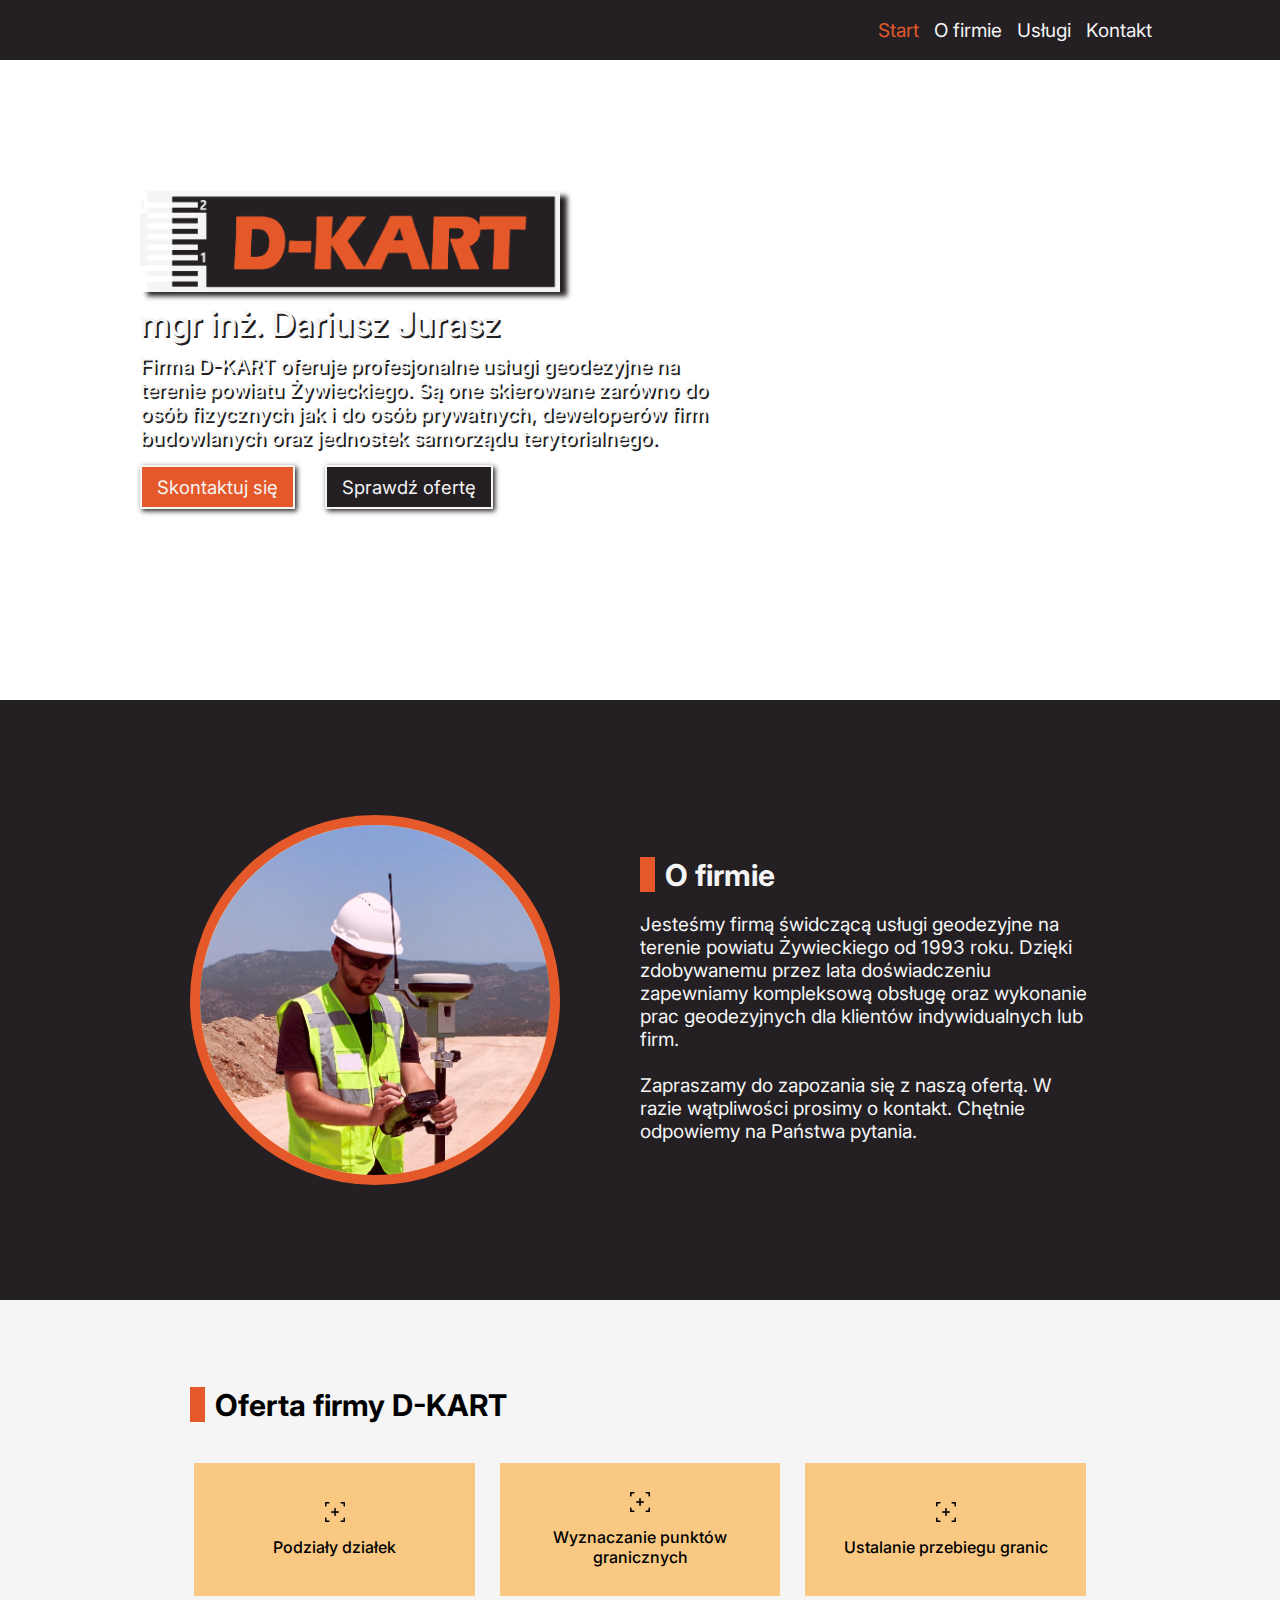
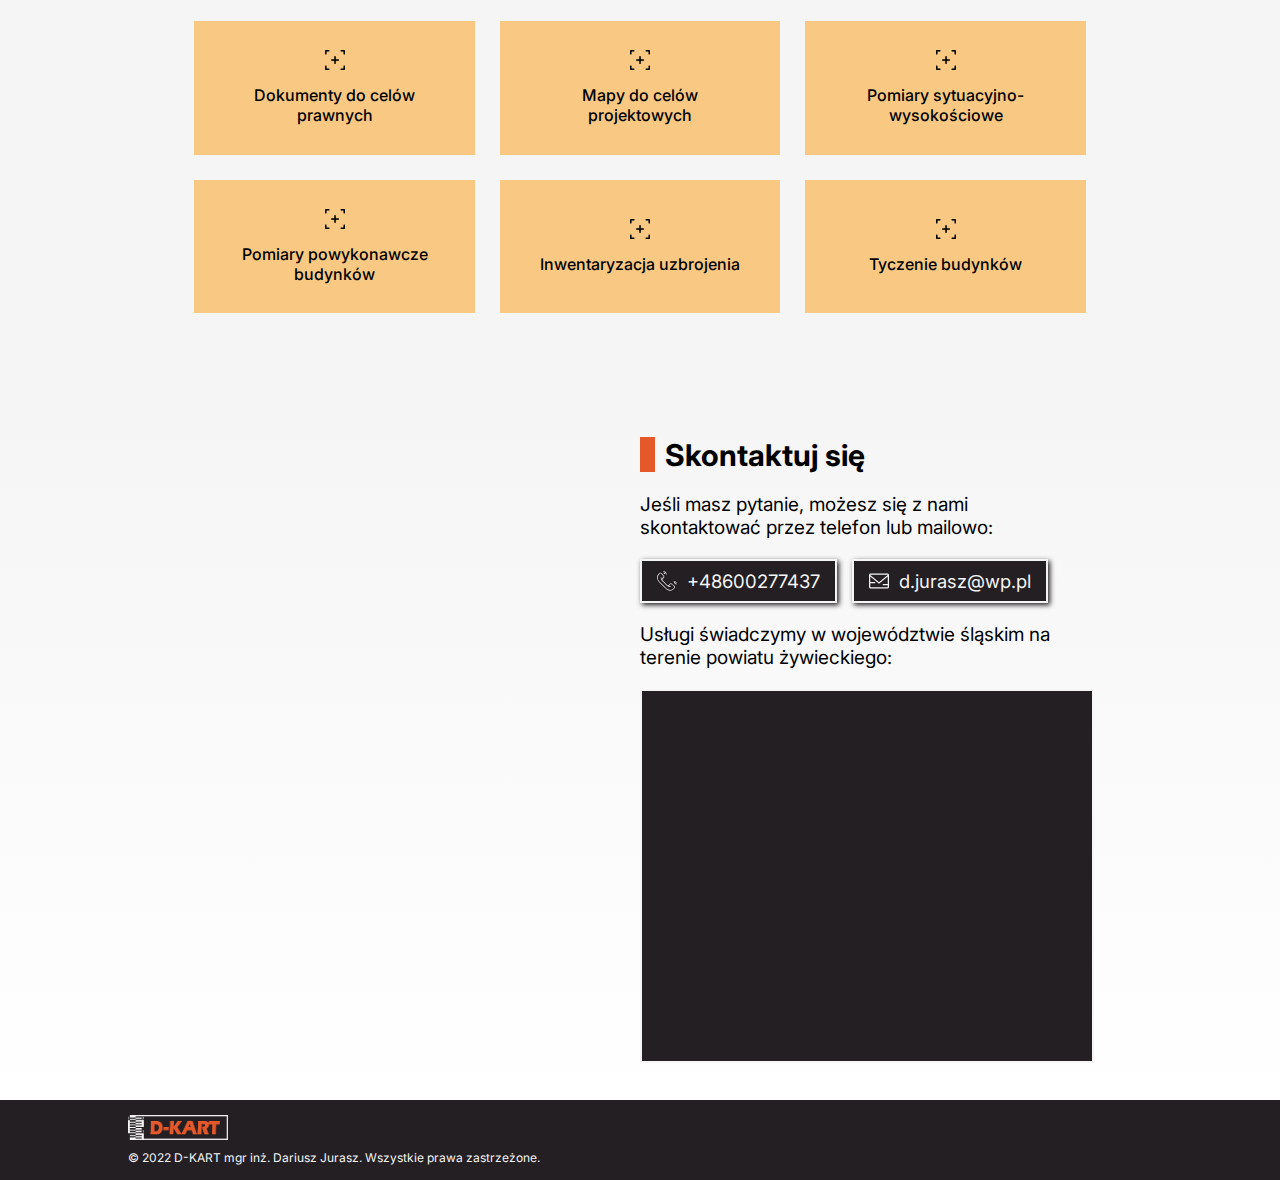
==== index.html @ 1675565c "Improves styles, adds logo." ====
<html lang="pl-PL">
    <head>
        <meta name="description" content="Ugługi geodezyjne - mgr inż. Dariusz Jurasz"/>
        <meta charset="UTf-8"/>
        <meta name="keywords" content="geodezja śląsk, geodezja żywiec, geodeta żywiec, geodezja, geodezja  mgr inż Dariusz Jurasz"/>
        <meta name="author" content="Karolina Hudziec, Joanna Jurasz, Klaudia Kowalczyk"/>
        <title>
            Usługi Geodezyjne mgr inż. Dariusz Jurasz
        </title>
        <link rel="icon" type="image/x-icon" href="assets/page_icon.png">
        <link href="styles.css" rel="stylesheet" type="text/css" />
        <link rel="preconnect" href="https://fonts.googleapis.com">
        <link rel="preconnect" href="https://fonts.gstatic.com" crossorigin>
        <link href="https://fonts.googleapis.com/css2?family=Inter&display=swap" rel="stylesheet">
    </head>
    <body>
        <div class="menu">
            <div class="menu-content">
                <a id="menu" href="#start">
                    Start
                </a>
                <a id="about" href="#information">
                    O firmie
                </a>
                <a id="offer" href="#services">
                    Usługi
                </a>
                <a id="call" href="#contact">
                    Kontakt
                </a>
            </div>
        </div>
        <div class="header" id="start">
            <div class="header-content">
                <img src="assets/geodesyLogo_dark.png" alt="Girl in a jacket" width="420" height="100">
                <div class="header-name">
                    mgr inż. Dariusz Jurasz
                </div>
                <div class="header-info">
                    Firma D-KART oferuje profesjonalne usługi geodezyjne na terenie powiatu Żywieckiego.
                    Są one skierowane zarówno do osób fizycznych jak i do osób prywatnych,
                    deweloperów firm budowlanych oraz jednostek samorządu terytorialnego.
                </div>
                <div class="header-buttons">
                    <a  class="custom-button light" href="#contact">
                        Skontaktuj się
                    </a>
                    <a class="custom-button dark" href="#services">
                        Sprawdź ofertę
                    </a>
                </div>
            </div>
        </div>
        <div class="information" id="information">
            <div class="information-content">
                <div class="information-photo">
                    <img src="./assets/information_photo.png" alt="Girl in a jacket" width="350" height="350">
                </div>
                <div class="information-text">
                    <div class="information-name">
                        <div class="information-name-mark">

                        </div>
                        <div class="information-name-text">
                            O firmie
                        </div>
                    </div>
                    <div class="information-description">
                        Jesteśmy firmą świdczącą usługi geodezyjne na terenie
                        powiatu Żywieckiego od 1993 roku. Dzięki zdobywanemu
                        przez lata doświadczeniu zapewniamy kompleksową obsługę
                        oraz wykonanie prac geodezyjnych dla klientów indywidualnych
                        lub firm. <br>
                        <br>
                        Zapraszamy do zapozania się z naszą ofertą. W razie wątpliwości
                        prosimy o kontakt. Chętnie odpowiemy na Państwa pytania.
                    </div>
                </div>
            </div>
        </div>
        <div class="services" id="services">
            <div class="services-content">
                <div class="services-name">
                    <div class="services-name-mark">

                    </div>
                    <div class="services-name-text">
                        Oferta firmy D-KART
                    </div>
                </div>
                <div class="services-grid">
                    <div class="grid-element">
                        <img src="./assets/focus.png" alt="Girl in a jacket" width="20" height="20">
                        Podziały działek
                    </div>
                    <div class="grid-element">
                        <img src="./assets/focus.png" alt="Girl in a jacket" width="20" height="20">
                        Wyznaczanie punktów granicznych
                    </div>
                    <div class="grid-element">
                        <img src="./assets/focus.png" alt="Girl in a jacket" width="20" height="20">
                        Ustalanie przebiegu granic
                    </div>
                    <div class="grid-element">
                        <img src="./assets/focus.png" alt="Girl in a jacket" width="20" height="20">
                        Dokumenty do celów prawnych
                    </div>
                    <div class="grid-element">
                        <img src="./assets/focus.png" alt="Girl in a jacket" width="20" height="20">
                        Mapy do celów projektowych
                    </div>
                    <div class="grid-element">
                        <img src="./assets/focus.png" alt="Girl in a jacket" width="20" height="20">
                        Pomiary sytuacyjno-wysokościowe
                    </div>
                    <div class="grid-element">
                        <img src="./assets/focus.png" alt="Girl in a jacket" width="20" height="20">
                        Pomiary powykonawcze budynków
                    </div>
                    <div class="grid-element">
                        <img src="./assets/focus.png" alt="Girl in a jacket" width="20" height="20">
                        Inwentaryzacja uzbrojenia
                    </div>
                    <div class="grid-element">
                        <img src="./assets/focus.png" alt="Girl in a jacket" width="20" height="20">
                        Tyczenie budynków
                    </div>
                </div>
            </div>
        </div>
        <div class="contact" id="contact">
            <div class="contact-content">
                <div class="information-text">
                    <div class="information-name">
                        <div class="information-name-mark"></div>
                        <div class="information-name-text">
                            Skontaktuj się 
                        </div>
                    </div>
                    <div class="information-description">
                        Jeśli masz pytanie, możesz się z nami skontaktować
                        przez telefon lub mailowo:
                    </div>
                    <div class="buttons-container">
                        <div class="custom-button dark">
                            <img src="/assets/phone-icon.svg" alt="Girl in a jacket" width="20" height="20"/>
                            <a href="tel:+48600277437">
                                +48600277437
                            </a>
                        </div>
                        <div class="custom-button dark">
                            <img src="assets/email-icon.svg" alt="Girl in a jacket" width="20" height="20"/>
                            <a href="mailto:d.jurasz@wp.pl?subject=Usługi%20Geodezyjne%20-%20kontakt%20klienta."">
                                d.jurasz@wp.pl
                            </a>
                        </div>
                    </div>
                    Usługi świadczymy w województwie śląskim na terenie powiatu żywieckiego:
                    <div class="contact-map">
                        <iframe src="https://www.google.com/maps/embed?pb=!1m18!1m12!1m3!1d330914.81049659284!2d18.93351054288566!3d49.61147737687781!2m3!1f0!2f0!3f0!3m2!1i1024!2i768!4f13.1!3m3!1m2!1s0x47142f002c880617%3A0x3017cadc5e4d1b0!2sPowiat%20%C5%BCywiecki!5e0!3m2!1spl!2spl!4v1655799932122!5m2!1spl!2spl"
                            width="430"
                            height="350"
                            style="border:0;"
                            allowfullscreen=""
                            loading="lazy"
                            referrerpolicy="no-referrer-when-downgrade">
                        </iframe>
                    </div>
                </div>
            </div>
        </div>
        <div class="footer">
            <div class="footer-content">
                <img src="assets/geodesyLogo_dark.png" alt="Girl in a jacket" width="100" height="25">
                © 2022 D-KART mgr inż. Dariusz Jurasz. Wszystkie prawa zastrzeżone.
            </div>
        </div>
    </body>
    <script>
        document.getElementById("menu").style.color="#E55829"

        function isInViewport(element, index) {
            const rect = element.getBoundingClientRect()
            return {
                top: Math.abs(rect.top),
                index
            }
        }

        document.addEventListener("scroll", () => {
            const segmentsId = ["start", "information", "services", "contact"]
            const menuId = ["menu", "about", "offer", "call"]

            const arrTops = segmentsId.map((id, index) => isInViewport(document.getElementById(id), index))

            const smallesTop = arrTops.reduce(
                (prevElement, currentElement) => {
                    return prevElement.top > currentElement.top > 0 ? currentElement : prevElement
                }
            )

            menuId.forEach((id) => document.getElementById(id).style.color = "#F5F5F5")
            document.getElementById(menuId[smallesTop.index]).style.color = "#E55829"
        })

    </script>
</html>
---- styles.css ----
body {
    font-family: 'Inter', sans-serif;
    margin: 0;
}

a {
    color: #F5F5F5;
    text-decoration: none !important;
}

.menu {
    align-items: center;
    background-color: #231f23;
    display: flex;
    height: 60px;
    flex-direction: row;
    justify-content: center;
    position: fixed;
    top: 0;
    width: 100vw;
}

.menu-content {
    align-items: center;
    display: flex;
    flex-direction: row;
    font-size: 19px;
    justify-content: flex-end;
    gap: 15px;
    width: 80vw
}

.header {
    background-image: url(assets/header-background.jpg);
    background-position: 0px -140px;
    background-size: cover;
    display: flex;
    height: 700px;
    justify-content: center;
    max-width: 100vw;
}

.header-content {
    display: flex;
    flex-direction: column;
    gap: 10px;
    justify-content: center;
    max-width: 1000px;
    width: 80vw;
}

.header-content > img {
    box-shadow: 7px 4px 5px #231f23;
}

.header-name {
    color: #F5F5F5;
    font-size: 35px;
    font-weight: 500;
    text-shadow: 2px 2px #231f23;
}

.header-info {
    color: #F5F5F5;
    font-size: 20px;
    font-weight: 500;
    max-width: 600px;
    text-shadow: 2px 2px #231f23;
}

.custom-button {
    align-items: center;
    background-color: #E55829;
    border: 2px solid #F5F5F5;
    box-shadow: 2px 2px 5px #231f23;
    cursor: pointer;
    display: flex;
    font-size: 18.5px;
    gap: 10px;
    height: 40px;
    justify-content: center;
    padding: 0px 15px;
}

.light {
    background-color: #E55829;
}

.dark {
    background-color: #231F23;
}

.header-buttons {
    display: flex;
    gap: 30px;
    margin-top: 5px;
}

.information {
    align-items: center;
    background-color: #231F23;
    color:#F5F5F5;
    display: flex;
    height: 600px;
    justify-content: center;
    max-width: 100vw;
}

.information-content {
    align-items: center;
    display: flex;
    flex-direction: row;
    height: 100%;
    justify-content: space-between;
    max-width: 900px;
    width: 80vw;
}

.information-photo {
    align-items: center;
    background-color: #F9C984;
    border: 10px solid #E55829;
    border-radius: 50%;
    display: flex;
    height: 350px;
    justify-content: center;
    width: 350px;
}

.information-text {
    align-items: flex-start;
    display: flex;
    flex-direction: column;
    justify-content: center;
    font-size: 19px;
    gap: 20px;
    max-width: 450px;
}

.information-name {
    align-items: flex-start;
    display: flex;
    gap: 10px;
    width: 100%;
}

.information-name-mark {
    background-color: #E55829;
    height: 35px;
    width: 15px;
}

.information-name-text {
    font-size: 30px;
    font-weight: bold;
}

.services {
    align-items: center;
    background-color: #F5F5F5;
    display: flex;
    flex-direction: column;
    height: 700px;
    justify-content: center;
    max-width: 100vw;
}

.services-content {
    align-items: center;
    display: flex;
    flex-direction: column;
    gap: 40px;
    height: 100%;
    justify-content: center;
    max-width: 900px;
    width: 80vw;
}

.services-name {
    align-items: flex-start;
    display: flex;
    gap: 10px;
    width: 100%;
}

.services-name-mark {
    background-color: #E55829;
    height: 35px;
    width: 15px;
}

.services-name-text {
    font-size: 30px;
    font-weight: bold;
}

.services-grid {
    align-items: center;
    display: grid;
    grid-gap: 25px;
    grid-template-columns: 33% 33% 33%;
    height: 450px;
    justify-content: center;
    place-items: stretch;
    width: calc(100% - 50px);
}

.grid-element {
    align-items: center;
    background-color: #F9C984;
    display: flex;
    gap: 15px;
    font-weight: 500;
    flex-direction: column;
    justify-content: center;
    padding: 20px 30px;
    text-align: center;
}

.contact {
    align-items: center;
    background-image: linear-gradient(rgba(245, 245, 245, 1), rgba(0, 0, 0, 0)), url('assets/contact-background.jpg');
    background-position: top;
    background-size: cover;
    display: flex;
    height: 700px;
    justify-content: center;
    max-width: 100vw;
}

.contact-content {
    align-items: flex-end;
    display: flex;
    flex-direction: column;
    gap: 15px;
    max-width: 900px;
    width: 80vw
}

.buttons-container {
    align-items: flex-end;
    display: flex;
    flex-direction: row;
    gap: 15px;
    justify-content: center;
}

.contact-map {
    border: 2px solid #F5F5F5;
    background-color: #231f23;
    padding: 10px;
}

.footer {
    align-items: center;
    background-color: #231F23;
    color: #F5F5F5;
    display: flex;
    font-size: 12px;
    justify-content: center;
    max-width: 100vw
}

.footer-content {
    display: flex;
    flex-direction: column;
    gap: 10px;
    height: 80px;
    justify-content: center;
    width: 80vw;
}

@media only screen and (max-width: 1300px) {
    .header {
        background-position: 0px 4px;
    }

    .information-content {
        gap: 50px;
    }
}
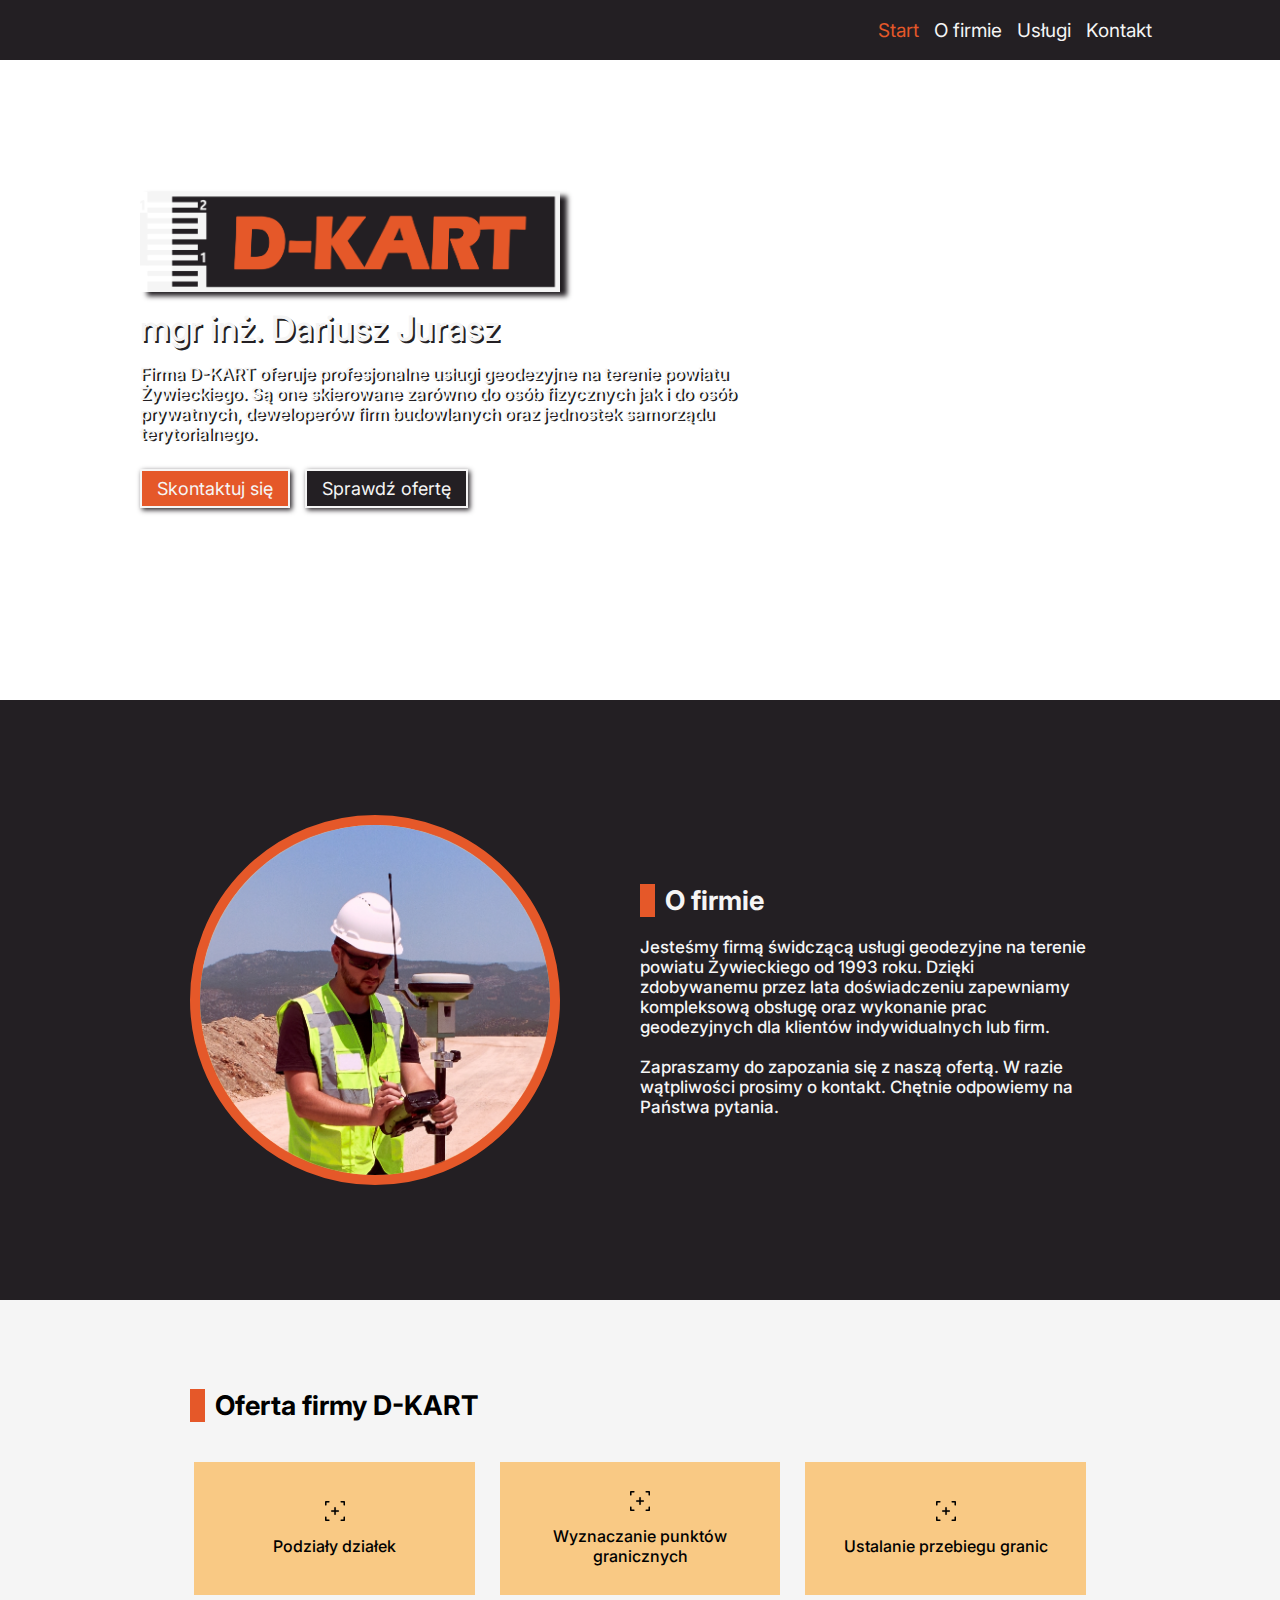
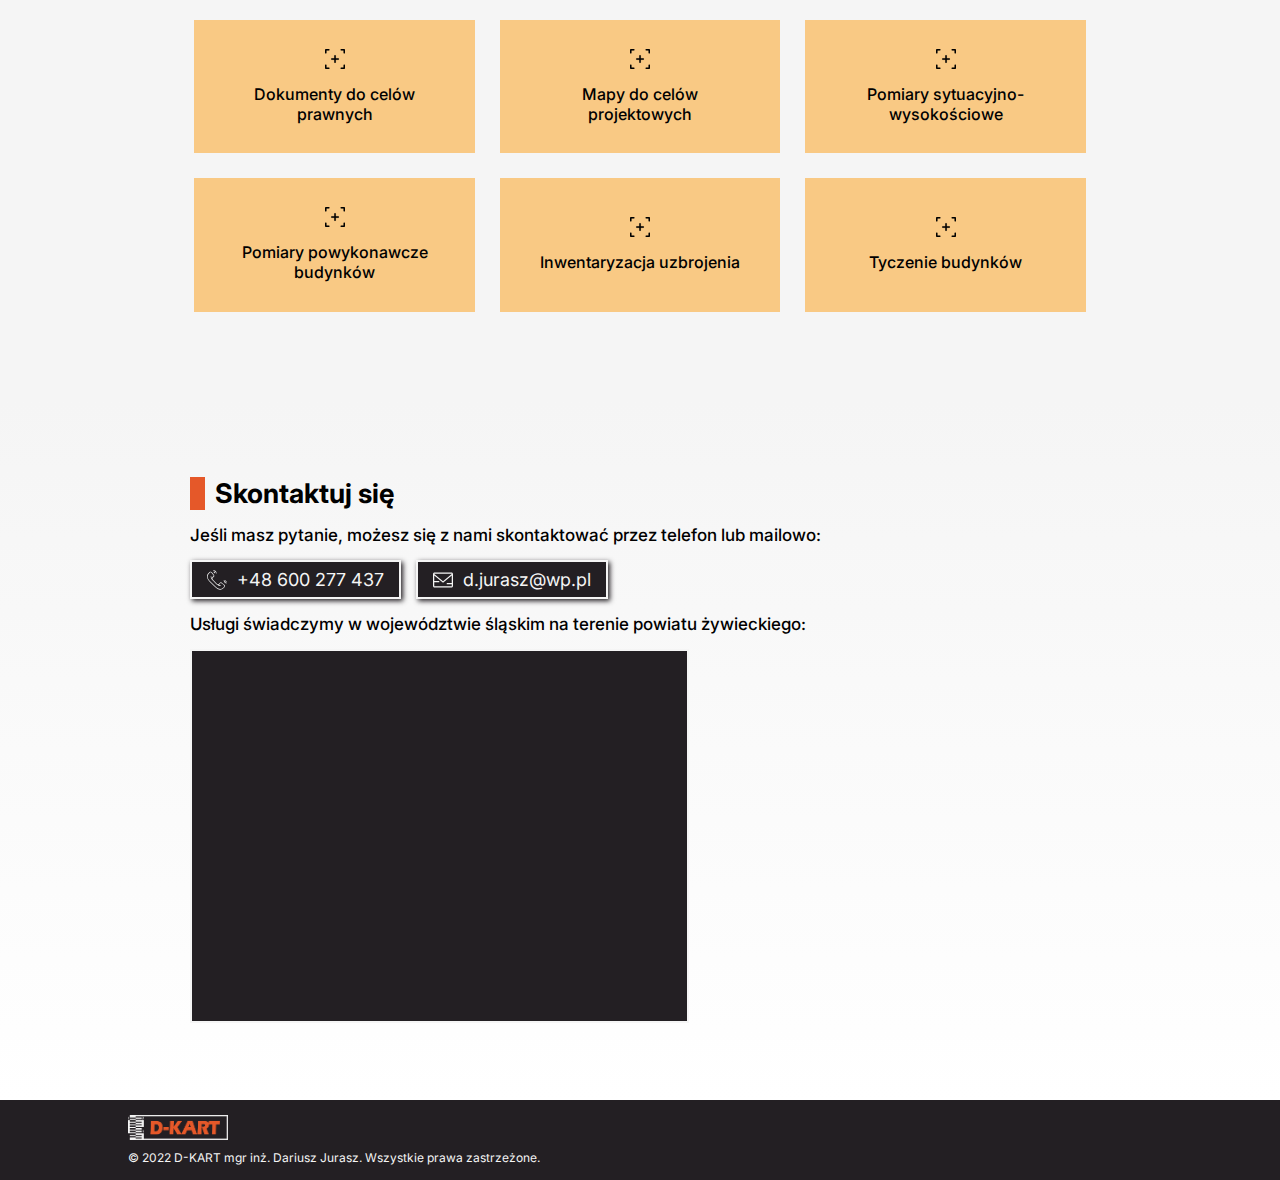
==== commit 20e4dfca: "Adds phone view styles." ====
--- a/index.html
+++ b/index.html
@@ -30,18 +30,18 @@
                 </a>
             </div>
         </div>
-        <div class="header" id="start">
-            <div class="header-content">
+        <div class="start" id="start">
+            <div class="start-content">
                 <img src="assets/geodesyLogo_dark.png" alt="Girl in a jacket" width="420" height="100">
-                <div class="header-name">
+                <h1>
                     mgr inż. Dariusz Jurasz
-                </div>
-                <div class="header-info">
+                </h1>
+                <p>
                     Firma D-KART oferuje profesjonalne usługi geodezyjne na terenie powiatu Żywieckiego.
                     Są one skierowane zarówno do osób fizycznych jak i do osób prywatnych,
                     deweloperów firm budowlanych oraz jednostek samorządu terytorialnego.
-                </div>
-                <div class="header-buttons">
+                </p>
+                <div class="buttons-container">
                     <a  class="custom-button light" href="#contact">
                         Skontaktuj się
                     </a>
@@ -57,15 +57,13 @@
                     <img src="./assets/information_photo.png" alt="Girl in a jacket" width="350" height="350">
                 </div>
                 <div class="information-text">
-                    <div class="information-name">
-                        <div class="information-name-mark">
-
-                        </div>
-                        <div class="information-name-text">
+                    <div class="custom-header">
+                        <div class="header-mark"></div>
+                        <h1>
                             O firmie
-                        </div>
-                    </div>
-                    <div class="information-description">
+                        </h1>
+                    </div>
+                    <p>
                         Jesteśmy firmą świdczącą usługi geodezyjne na terenie
                         powiatu Żywieckiego od 1993 roku. Dzięki zdobywanemu
                         przez lata doświadczeniu zapewniamy kompleksową obsługę
@@ -74,19 +72,17 @@
                         <br>
                         Zapraszamy do zapozania się z naszą ofertą. W razie wątpliwości
                         prosimy o kontakt. Chętnie odpowiemy na Państwa pytania.
-                    </div>
+                    </p>
                 </div>
             </div>
         </div>
         <div class="services" id="services">
             <div class="services-content">
-                <div class="services-name">
-                    <div class="services-name-mark">
-
-                    </div>
-                    <div class="services-name-text">
+                <div class="custom-header">
+                    <div class="header-mark"></div>
+                    <h1>
                         Oferta firmy D-KART
-                    </div>
+                    </h1>
                 </div>
                 <div class="services-grid">
                     <div class="grid-element">
@@ -130,42 +126,42 @@
         </div>
         <div class="contact" id="contact">
             <div class="contact-content">
-                <div class="information-text">
-                    <div class="information-name">
-                        <div class="information-name-mark"></div>
-                        <div class="information-name-text">
-                            Skontaktuj się 
-                        </div>
-                    </div>
-                    <div class="information-description">
-                        Jeśli masz pytanie, możesz się z nami skontaktować
-                        przez telefon lub mailowo:
-                    </div>
-                    <div class="buttons-container">
-                        <div class="custom-button dark">
-                            <img src="/assets/phone-icon.svg" alt="Girl in a jacket" width="20" height="20"/>
-                            <a href="tel:+48600277437">
-                                +48600277437
-                            </a>
-                        </div>
-                        <div class="custom-button dark">
-                            <img src="assets/email-icon.svg" alt="Girl in a jacket" width="20" height="20"/>
-                            <a href="mailto:d.jurasz@wp.pl?subject=Usługi%20Geodezyjne%20-%20kontakt%20klienta."">
-                                d.jurasz@wp.pl
-                            </a>
-                        </div>
-                    </div>
+                <div class="custom-header">
+                    <div class="header-mark"></div>
+                    <h1>
+                        Skontaktuj się 
+                    </h1>
+                </div>
+                <p>
+                    Jeśli masz pytanie, możesz się z nami skontaktować
+                    przez telefon lub mailowo:
+                </p>
+                <div class="buttons-container">
+                    <div class="custom-button dark">
+                        <img src="/assets/phone-icon.svg" alt="Girl in a jacket" width="20" height="20"/>
+                        <a href="tel:+48600277437">
+                            +48 600 277 437
+                        </a>
+                    </div>
+                    <div class="custom-button dark">
+                        <img src="assets/email-icon.svg" alt="Girl in a jacket" width="20" height="20"/>
+                        <a href="mailto:d.jurasz@wp.pl?subject=Usługi%20Geodezyjne%20-%20kontakt%20klienta."">
+                            d.jurasz@wp.pl
+                        </a>
+                    </div>
+                </div>
+                <p>
                     Usługi świadczymy w województwie śląskim na terenie powiatu żywieckiego:
-                    <div class="contact-map">
-                        <iframe src="https://www.google.com/maps/embed?pb=!1m18!1m12!1m3!1d330914.81049659284!2d18.93351054288566!3d49.61147737687781!2m3!1f0!2f0!3f0!3m2!1i1024!2i768!4f13.1!3m3!1m2!1s0x47142f002c880617%3A0x3017cadc5e4d1b0!2sPowiat%20%C5%BCywiecki!5e0!3m2!1spl!2spl!4v1655799932122!5m2!1spl!2spl"
-                            width="430"
-                            height="350"
-                            style="border:0;"
-                            allowfullscreen=""
-                            loading="lazy"
-                            referrerpolicy="no-referrer-when-downgrade">
-                        </iframe>
-                    </div>
+                </p>
+                <div class="contact-map">
+                    <iframe src="https://www.google.com/maps/embed?pb=!1m18!1m12!1m3!1d330914.81049659284!2d18.93351054288566!3d49.61147737687781!2m3!1f0!2f0!3f0!3m2!1i1024!2i768!4f13.1!3m3!1m2!1s0x47142f002c880617%3A0x3017cadc5e4d1b0!2sPowiat%20%C5%BCywiecki!5e0!3m2!1spl!2spl!4v1655799932122!5m2!1spl!2spl"
+                        width="475"
+                        height="350"
+                        style="border:0;"
+                        allowfullscreen=""
+                        loading="lazy"
+                        referrerpolicy="no-referrer-when-downgrade">
+                    </iframe>
                 </div>
             </div>
         </div>
--- a/styles.css
+++ b/styles.css
@@ -6,6 +6,31 @@
 a {
     color: #F5F5F5;
     text-decoration: none !important;
+}
+
+h1 {
+    font-size: 27px;
+    font-weight: bold;
+    margin: 0;
+}
+
+p {
+    font-size: 17px;
+    font-weight: 500;
+    margin: 0;
+}
+
+.custom-header {
+    align-items: flex-start;
+    display: flex;
+    gap: 10px;
+    width: 100%;
+}
+
+.header-mark {
+    background-color: #E55829;
+    height: 33px;
+    width: 15px;
 }
 
 .menu {
@@ -30,9 +55,38 @@
     width: 80vw
 }
 
-.header {
+.custom-button {
+    align-items: center;
+    background-color: #E55829;
+    border: 2px solid #F5F5F5;
+    box-shadow: 2px 2px 5px #231f23;
+    cursor: pointer;
+    display: flex;
+    font-size: 18px;
+    gap: 10px;
+    height: 35px;
+    justify-content: center;
+    padding: 0px 15px;
+}
+
+.light {
+    background-color: #E55829;
+}
+
+.dark {
+    background-color: #231F23;
+}
+
+.buttons-container {
+    align-items: flex-end;
+    display: flex;
+    flex-direction: row;
+    gap: 15px;
+}
+
+.start {
     background-image: url(assets/header-background.jpg);
-    background-position: 0px -140px;
+    background-position: 0px -220px;
     background-size: cover;
     display: flex;
     height: 700px;
@@ -40,60 +94,31 @@
     max-width: 100vw;
 }
 
-.header-content {
-    display: flex;
-    flex-direction: column;
-    gap: 10px;
+.start-content {
+    display: flex;
+    flex-direction: column;
+    gap: 15px;
     justify-content: center;
     max-width: 1000px;
     width: 80vw;
 }
 
-.header-content > img {
+.start-content > img {
     box-shadow: 7px 4px 5px #231f23;
 }
 
-.header-name {
+.start-content > h1 {
     color: #F5F5F5;
     font-size: 35px;
     font-weight: 500;
     text-shadow: 2px 2px #231f23;
 }
 
-.header-info {
+.start-content > p {
     color: #F5F5F5;
-    font-size: 20px;
-    font-weight: 500;
+    margin-bottom: 10px;
     max-width: 600px;
-    text-shadow: 2px 2px #231f23;
-}
-
-.custom-button {
-    align-items: center;
-    background-color: #E55829;
-    border: 2px solid #F5F5F5;
-    box-shadow: 2px 2px 5px #231f23;
-    cursor: pointer;
-    display: flex;
-    font-size: 18.5px;
-    gap: 10px;
-    height: 40px;
-    justify-content: center;
-    padding: 0px 15px;
-}
-
-.light {
-    background-color: #E55829;
-}
-
-.dark {
-    background-color: #231F23;
-}
-
-.header-buttons {
-    display: flex;
-    gap: 30px;
-    margin-top: 5px;
+    text-shadow: 2px 1px #231f23;
 }
 
 .information {
@@ -137,24 +162,6 @@
     max-width: 450px;
 }
 
-.information-name {
-    align-items: flex-start;
-    display: flex;
-    gap: 10px;
-    width: 100%;
-}
-
-.information-name-mark {
-    background-color: #E55829;
-    height: 35px;
-    width: 15px;
-}
-
-.information-name-text {
-    font-size: 30px;
-    font-weight: bold;
-}
-
 .services {
     align-items: center;
     background-color: #F5F5F5;
@@ -174,24 +181,6 @@
     justify-content: center;
     max-width: 900px;
     width: 80vw;
-}
-
-.services-name {
-    align-items: flex-start;
-    display: flex;
-    gap: 10px;
-    width: 100%;
-}
-
-.services-name-mark {
-    background-color: #E55829;
-    height: 35px;
-    width: 15px;
-}
-
-.services-name-text {
-    font-size: 30px;
-    font-weight: bold;
 }
 
 .services-grid {
@@ -229,26 +218,18 @@
 }
 
 .contact-content {
-    align-items: flex-end;
     display: flex;
     flex-direction: column;
     gap: 15px;
     max-width: 900px;
     width: 80vw
-}
-
-.buttons-container {
-    align-items: flex-end;
-    display: flex;
-    flex-direction: row;
-    gap: 15px;
-    justify-content: center;
 }
 
 .contact-map {
     border: 2px solid #F5F5F5;
     background-color: #231f23;
     padding: 10px;
+    width: fit-content;
 }
 
 .footer {
@@ -267,15 +248,168 @@
     gap: 10px;
     height: 80px;
     justify-content: center;
+    max-width: 1500px;
     width: 80vw;
 }
 
-@media only screen and (max-width: 1300px) {
-    .header {
-        background-position: 0px 4px;
-    }
-
+@media only screen and (max-width: 1200px) {
+
+    h1 {
+        font-size: 35px;
+    }
+
+    p {
+        font-size: 25px;
+    }
+
+    .header-mark {
+        height: 40px;
+    }
+
+    .custom-button {
+        border: 3px solid #F5F5F5;
+        font-size: 22px;
+        gap: 20px;
+        height: 60px;
+        padding: 0px 25px;
+    }
+
+    .buttons-container {
+        gap: 15px;
+    }
+
+    .menu {
+        height: 80px;
+    }
+    
+    .menu-content {
+        font-size: 30px;
+    }
+
+    .start {
+        background-image: url(assets/header-background.jpg);
+        background-position: -3455px -1039px;
+        background-size: auto;
+        height: fit-content;
+        padding: 220px 0 150px 0;
+    }
+    
+    .start-content {
+        align-items: center;
+    }
+
+    .start-content > p {
+        text-align: center;
+    }
+
+    .custom-button {
+        border: 3px solid #F5F5F5;
+        font-size: 22px;
+        gap: 20px;
+        height: 60px;
+        padding: 0px 25px;
+    }
+
+    .buttons-container {
+        gap: 15px;
+    }
+
+    .information {
+        height: fit-content;
+    }
+
+    .information-photo {
+        height: 500px;
+        width: 500px;
+    }
+
+    .information-photo > img {
+        height: 500px;
+        width: 500px;
+    }
+    
     .information-content {
-        gap: 50px;
+        flex-direction: column;
+        gap: 60px;
+        padding: 150px 0;
+    }
+
+    .information-text {
+        max-width: 650px;
+    }
+
+    .services {
+        height: fit-content;
+    }
+
+    .services-content {
+        padding-top: 150px;
+    }
+
+    .services-content > .custom-header {
+        justify-content: center;
+    }
+
+    .services-content > .custom-header > .header-mark {
+        display: none;
+    }
+
+    .services-content > .custom-header > h1 {
+        border-bottom: 10px solid #E55829;
+    }
+    
+    .services-grid {
+        grid-template-columns: 50% 50%;
+        height: 1050px;
+        width: calc(100% - 120px);
+    }
+    
+    .grid-element {
+        font-size: 25px;
+    }
+
+    .grid-element > img {
+        height: 35px;
+        width: 35px;
+    }
+
+    .grid-element:last-child {
+        display: none;
+    }
+
+    .contact {
+        align-items: center;
+        background-image: linear-gradient(rgba(245, 245, 245, 1), rgba(0, 0, 0, 0)), url('assets/contact-background.jpg');
+        background-position: -130 0;
+        background-size: 2500px;
+        height: fit-content;
+    }
+    
+    .contact-content {
+        display: flex;
+        flex-direction: column;
+        gap: 20px;
+        padding: 150px 0;
+        width: 70%;
+    }
+
+    .contact-map {
+        width: 650px;
+    }
+
+    .contact-map > iframe {
+        width: 100%;
+    }
+}
+
+@media only screen and (min-width: 2200px) {
+    .start {
+        background-position: 0px -350px;
+    }
+}
+
+@media only screen and (min-width: 1200px) and (max-width: 1600px) {
+    .start {
+        background-position: 0px -80px;
     }
 }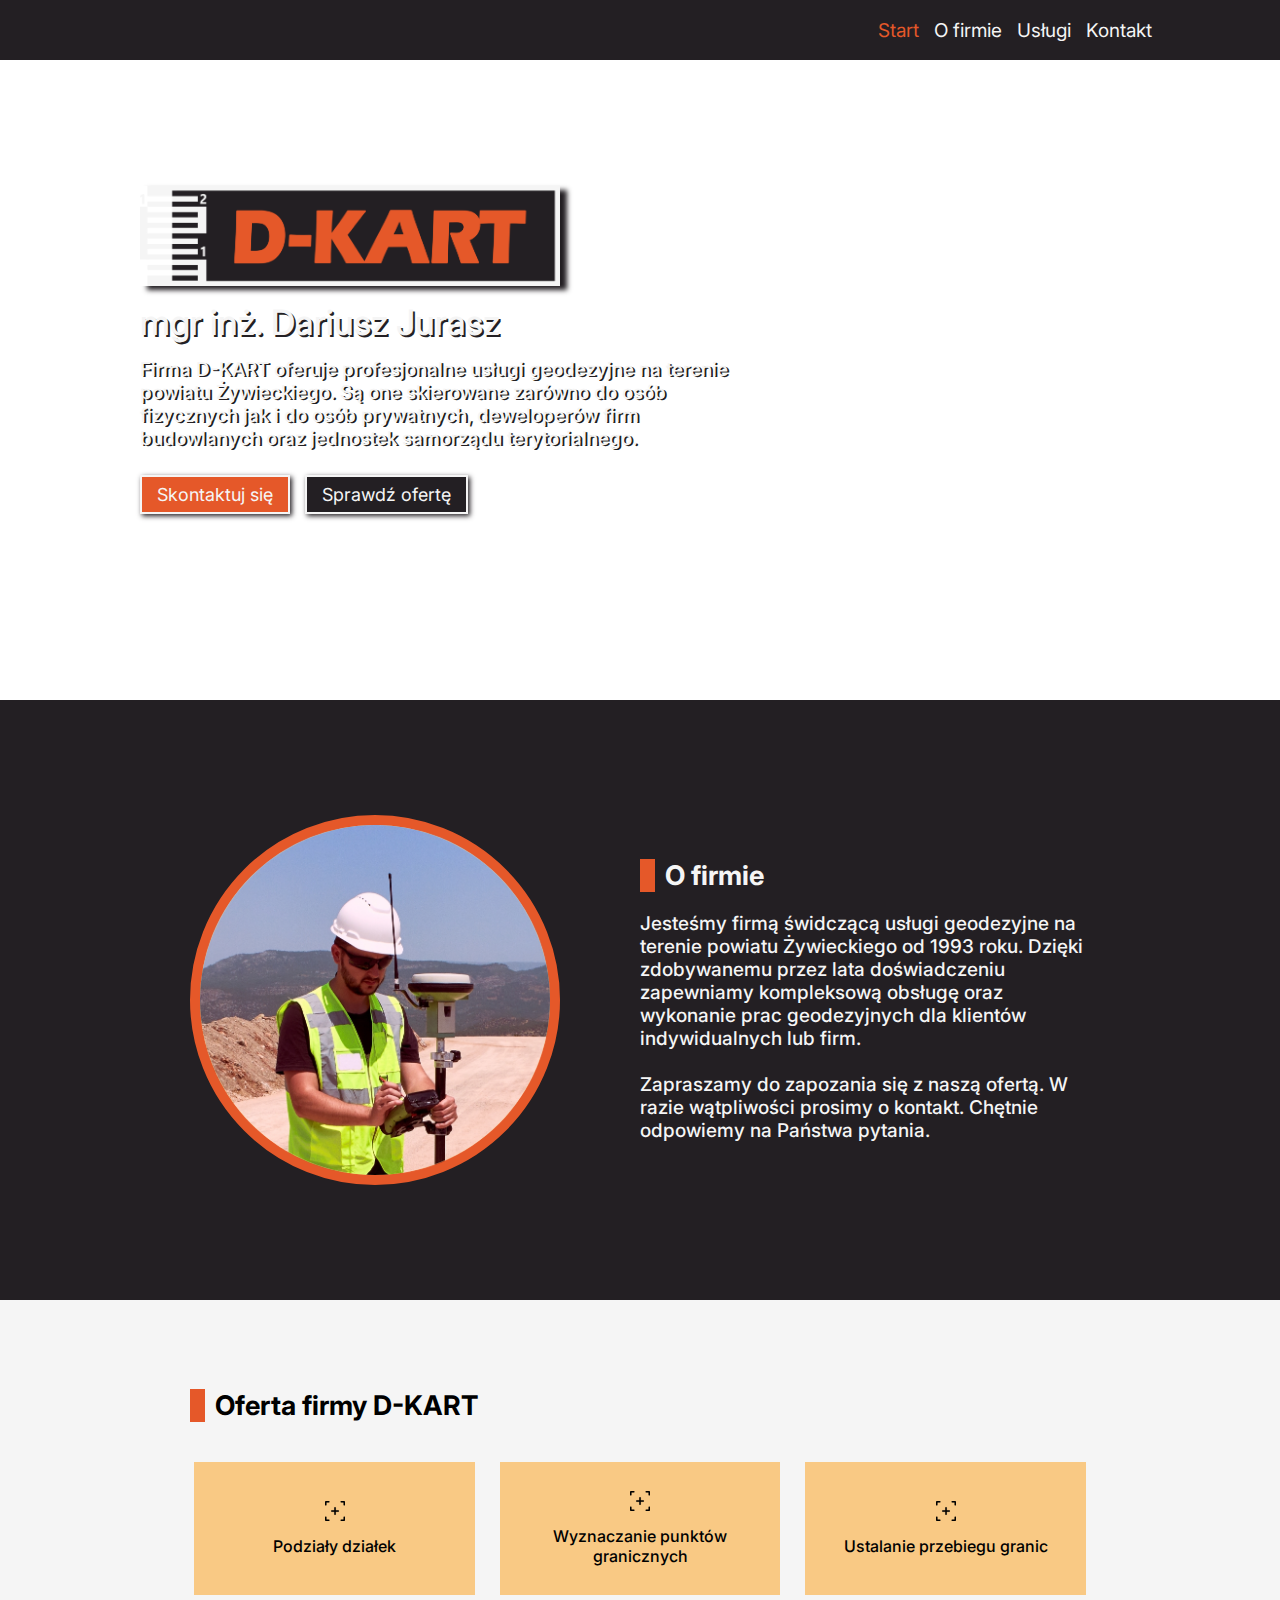
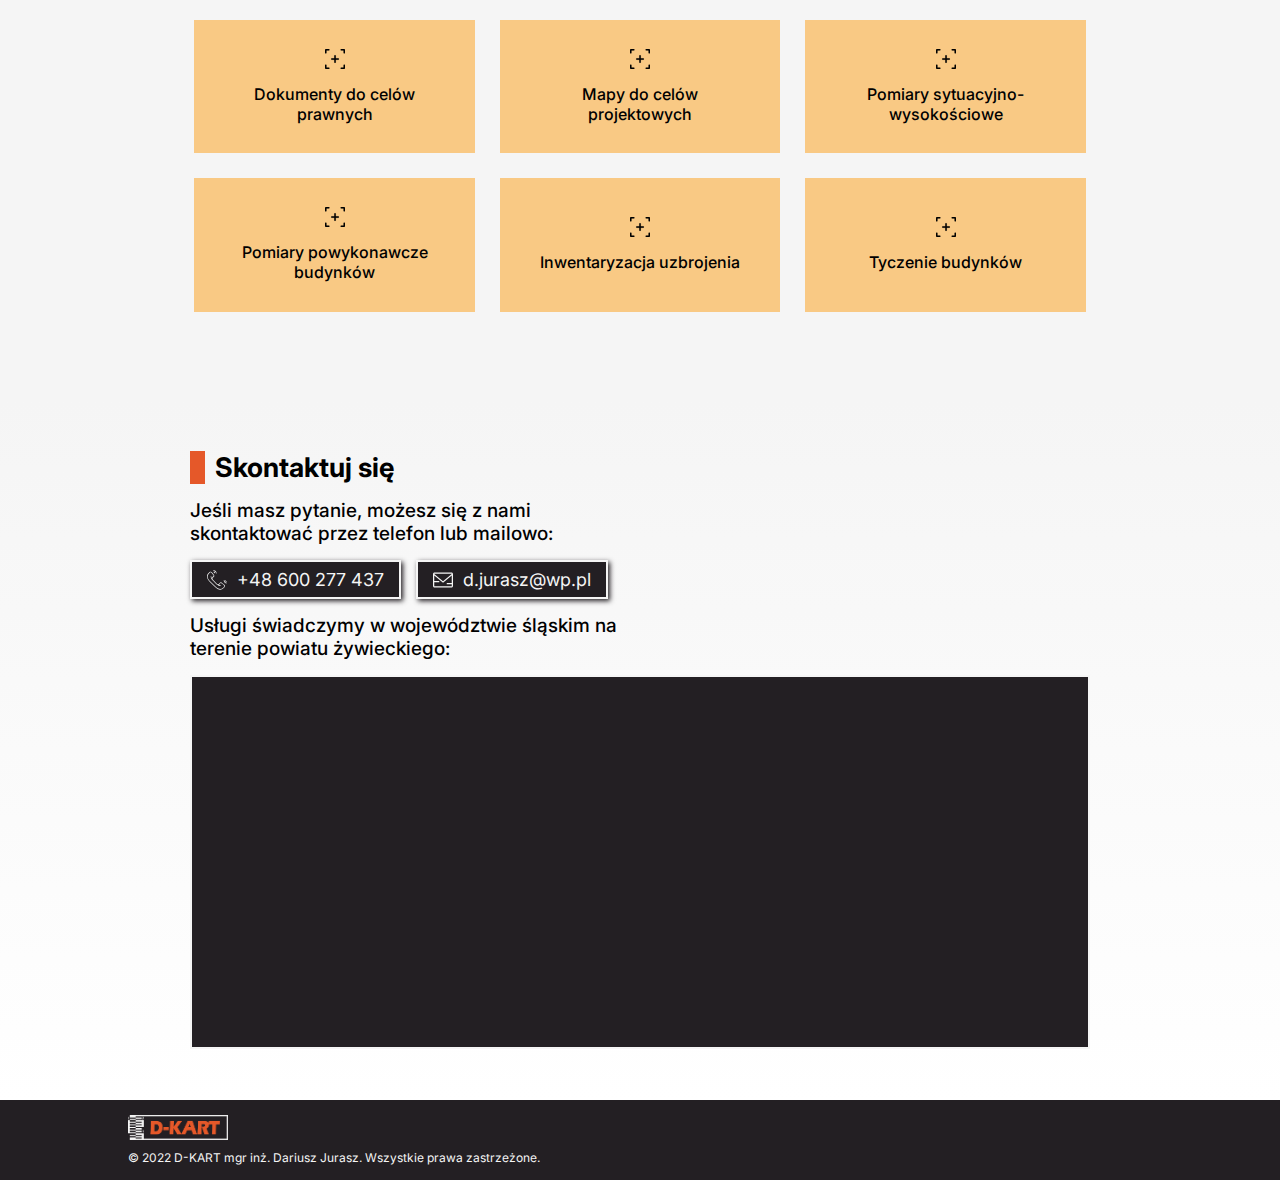
==== commit cf0b2334: "Improves page responsivity." ====
--- a/index.html
+++ b/index.html
@@ -1,5 +1,6 @@
 <html lang="pl-PL">
     <head>
+        <meta name="viewport" content="width=device-width">
         <meta name="description" content="Ugługi geodezyjne - mgr inż. Dariusz Jurasz"/>
         <meta charset="UTf-8"/>
         <meta name="keywords" content="geodezja śląsk, geodezja żywiec, geodeta żywiec, geodezja, geodezja  mgr inż Dariusz Jurasz"/>
@@ -155,8 +156,6 @@
                 </p>
                 <div class="contact-map">
                     <iframe src="https://www.google.com/maps/embed?pb=!1m18!1m12!1m3!1d330914.81049659284!2d18.93351054288566!3d49.61147737687781!2m3!1f0!2f0!3f0!3m2!1i1024!2i768!4f13.1!3m3!1m2!1s0x47142f002c880617%3A0x3017cadc5e4d1b0!2sPowiat%20%C5%BCywiecki!5e0!3m2!1spl!2spl!4v1655799932122!5m2!1spl!2spl"
-                        width="475"
-                        height="350"
                         style="border:0;"
                         allowfullscreen=""
                         loading="lazy"
@@ -172,32 +171,5 @@
             </div>
         </div>
     </body>
-    <script>
-        document.getElementById("menu").style.color="#E55829"
-
-        function isInViewport(element, index) {
-            const rect = element.getBoundingClientRect()
-            return {
-                top: Math.abs(rect.top),
-                index
-            }
-        }
-
-        document.addEventListener("scroll", () => {
-            const segmentsId = ["start", "information", "services", "contact"]
-            const menuId = ["menu", "about", "offer", "call"]
-
-            const arrTops = segmentsId.map((id, index) => isInViewport(document.getElementById(id), index))
-
-            const smallesTop = arrTops.reduce(
-                (prevElement, currentElement) => {
-                    return prevElement.top > currentElement.top > 0 ? currentElement : prevElement
-                }
-            )
-
-            menuId.forEach((id) => document.getElementById(id).style.color = "#F5F5F5")
-            document.getElementById(menuId[smallesTop.index]).style.color = "#E55829"
-        })
-
-    </script>
+    <script src="./index.js"></script>
 </html>
--- a/styles.css
+++ b/styles.css
@@ -15,7 +15,7 @@
 }
 
 p {
-    font-size: 17px;
+    font-size: 19px;
     font-weight: 500;
     margin: 0;
 }
@@ -225,11 +225,21 @@
     width: 80vw
 }
 
+.contact-content p {
+    max-width: 450px;
+}
+
 .contact-map {
     border: 2px solid #F5F5F5;
     background-color: #231f23;
     padding: 10px;
-    width: fit-content;
+    max-width: 100%;
+}
+
+.contact-map > iframe {
+    height: 350px;
+    width: 100%;
+    max-width: 100%;
 }
 
 .footer {
@@ -255,63 +265,71 @@
 @media only screen and (max-width: 1200px) {
 
     h1 {
-        font-size: 35px;
+        border-bottom: 10px solid #E55829;
+        font-size: 32px;
+        text-align: center;
     }
 
     p {
-        font-size: 25px;
+        font-size: 20px;
+        text-align: center;
     }
 
     .header-mark {
-        height: 40px;
+        display: none;
+    }
+
+    .header-mark {
+        height: 37px;
+    }
+
+    .custom-header {
+        justify-content: center;
     }
 
     .custom-button {
         border: 3px solid #F5F5F5;
-        font-size: 22px;
-        gap: 20px;
-        height: 60px;
-        padding: 0px 25px;
+        gap: 12px;
+        font-size: 20px;
+        padding: 7px 18px;
+    }
+
+    .custom-button > img {
+        height: 28px;
+        width: 28px;
     }
 
     .buttons-container {
-        gap: 15px;
+        align-items: center;
+        flex-direction: column;
+        gap: 25px;
+        width: 100%
     }
 
     .menu {
-        height: 80px;
+        height: 55px;
     }
     
     .menu-content {
-        font-size: 30px;
+        font-size: 18px;
+        justify-content: center;
     }
 
     .start {
         background-image: url(assets/header-background.jpg);
-        background-position: -3455px -1039px;
-        background-size: auto;
-        height: fit-content;
-        padding: 220px 0 150px 0;
-    }
-    
-    .start-content {
-        align-items: center;
-    }
-
-    .start-content > p {
-        text-align: center;
-    }
-
-    .custom-button {
-        border: 3px solid #F5F5F5;
-        font-size: 22px;
-        gap: 20px;
-        height: 60px;
-        padding: 0px 25px;
-    }
-
-    .buttons-container {
-        gap: 15px;
+        background-position: 0 -1730px;
+        background-size: 2100px;
+        padding: 100px 0;
+    }
+
+    .start-content > h1 {
+        border-bottom: none;
+    }
+
+    .start-content > img {
+        aspect-ratio: 4/1;
+        height: auto;
+        width: auto;
     }
 
     .information {
@@ -319,19 +337,19 @@
     }
 
     .information-photo {
-        height: 500px;
-        width: 500px;
+        height: 100%;
+        width: 100%;
     }
 
     .information-photo > img {
-        height: 500px;
-        width: 500px;
-    }
-    
+        height: 100%;
+        width: 100%;
+    }
+   
     .information-content {
         flex-direction: column;
         gap: 60px;
-        padding: 150px 0;
+        padding: 100px 0;
     }
 
     .information-text {
@@ -343,7 +361,11 @@
     }
 
     .services-content {
-        padding-top: 150px;
+        padding: 100px 0;
+    }
+
+    .services-content > .custom-header > h1 {
+        max-width: 200px;
     }
 
     .services-content > .custom-header {
@@ -360,17 +382,17 @@
     
     .services-grid {
         grid-template-columns: 50% 50%;
-        height: 1050px;
-        width: calc(100% - 120px);
+        height: 750px;
+        width: 300px;
     }
     
     .grid-element {
-        font-size: 25px;
+        font-size: 17px;
     }
 
     .grid-element > img {
-        height: 35px;
-        width: 35px;
+        height: 25px;
+        width: 25px;
     }
 
     .grid-element:last-child {
@@ -389,16 +411,13 @@
         display: flex;
         flex-direction: column;
         gap: 20px;
-        padding: 150px 0;
+        justify-content: center;
+        padding: 100px 0;
         width: 70%;
     }
 
-    .contact-map {
-        width: 650px;
-    }
-
-    .contact-map > iframe {
-        width: 100%;
+    .footer-content {
+        height: 100px;
     }
 }
 
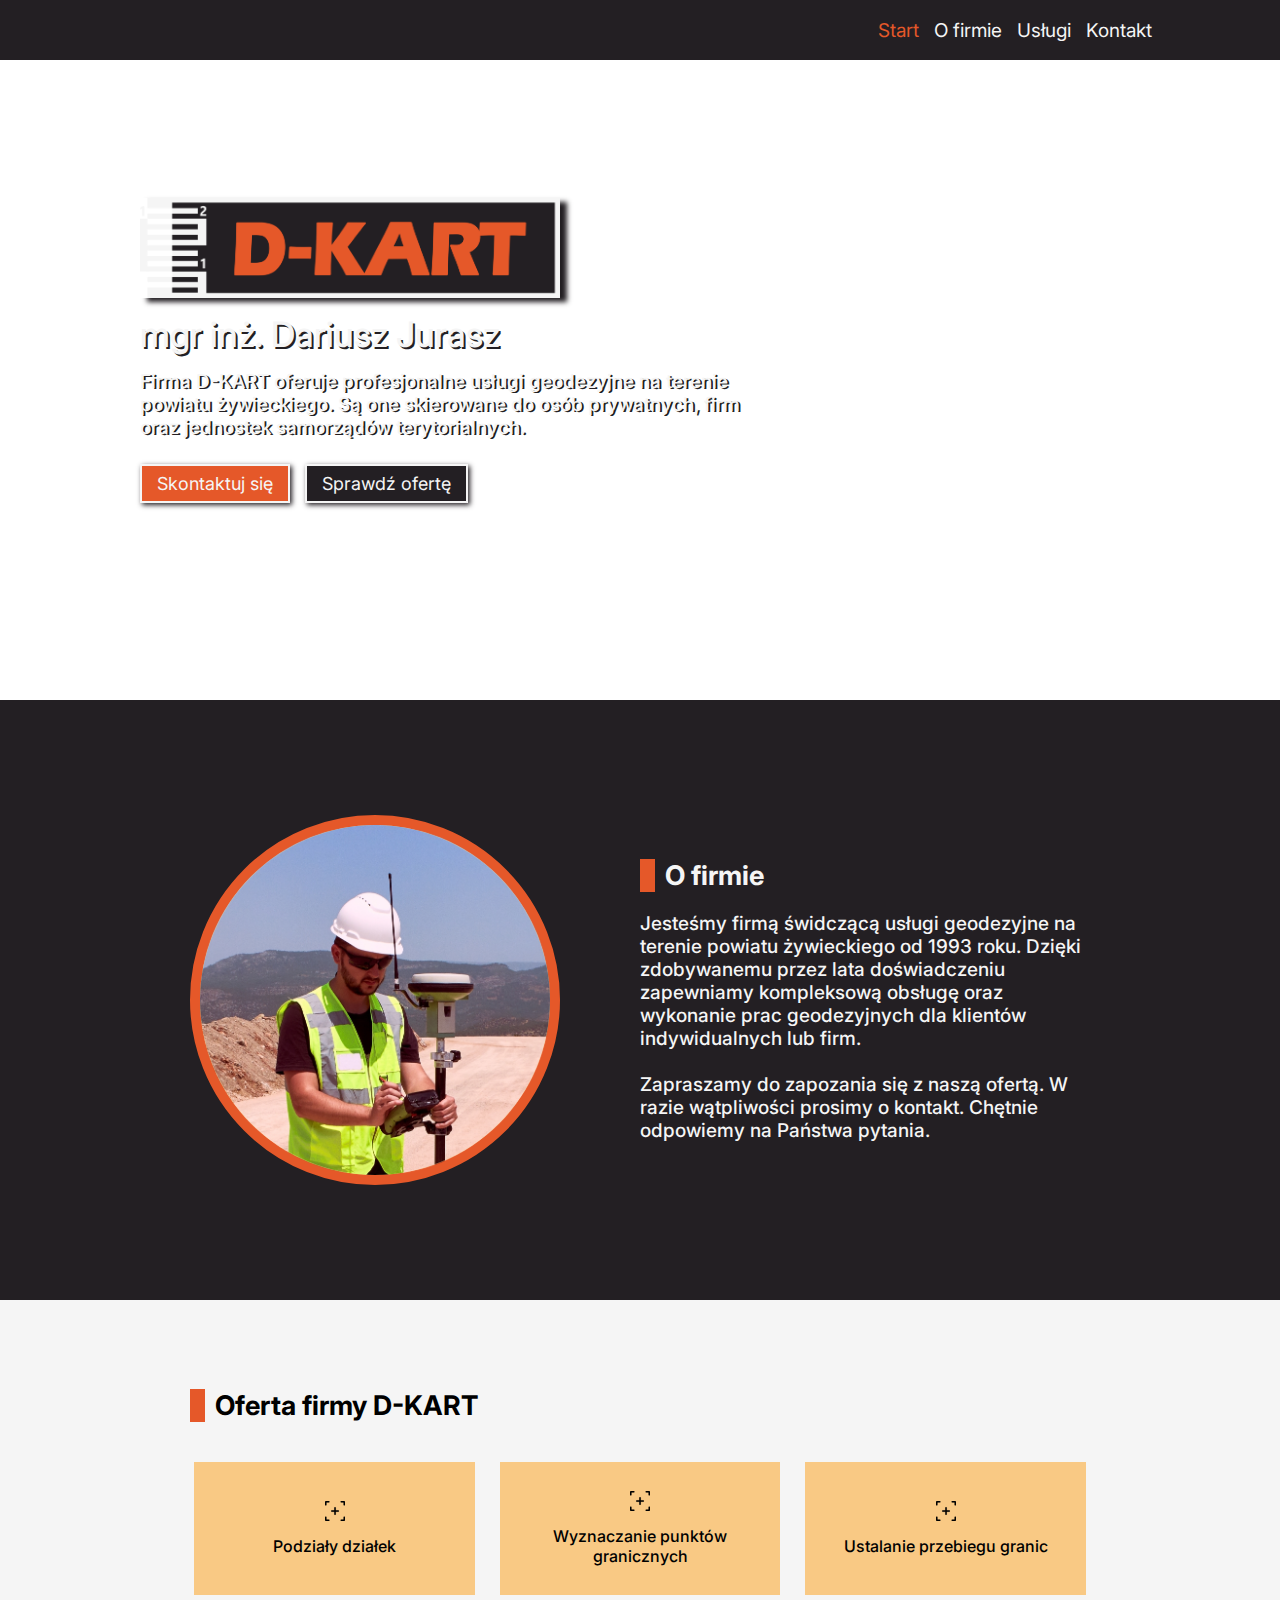
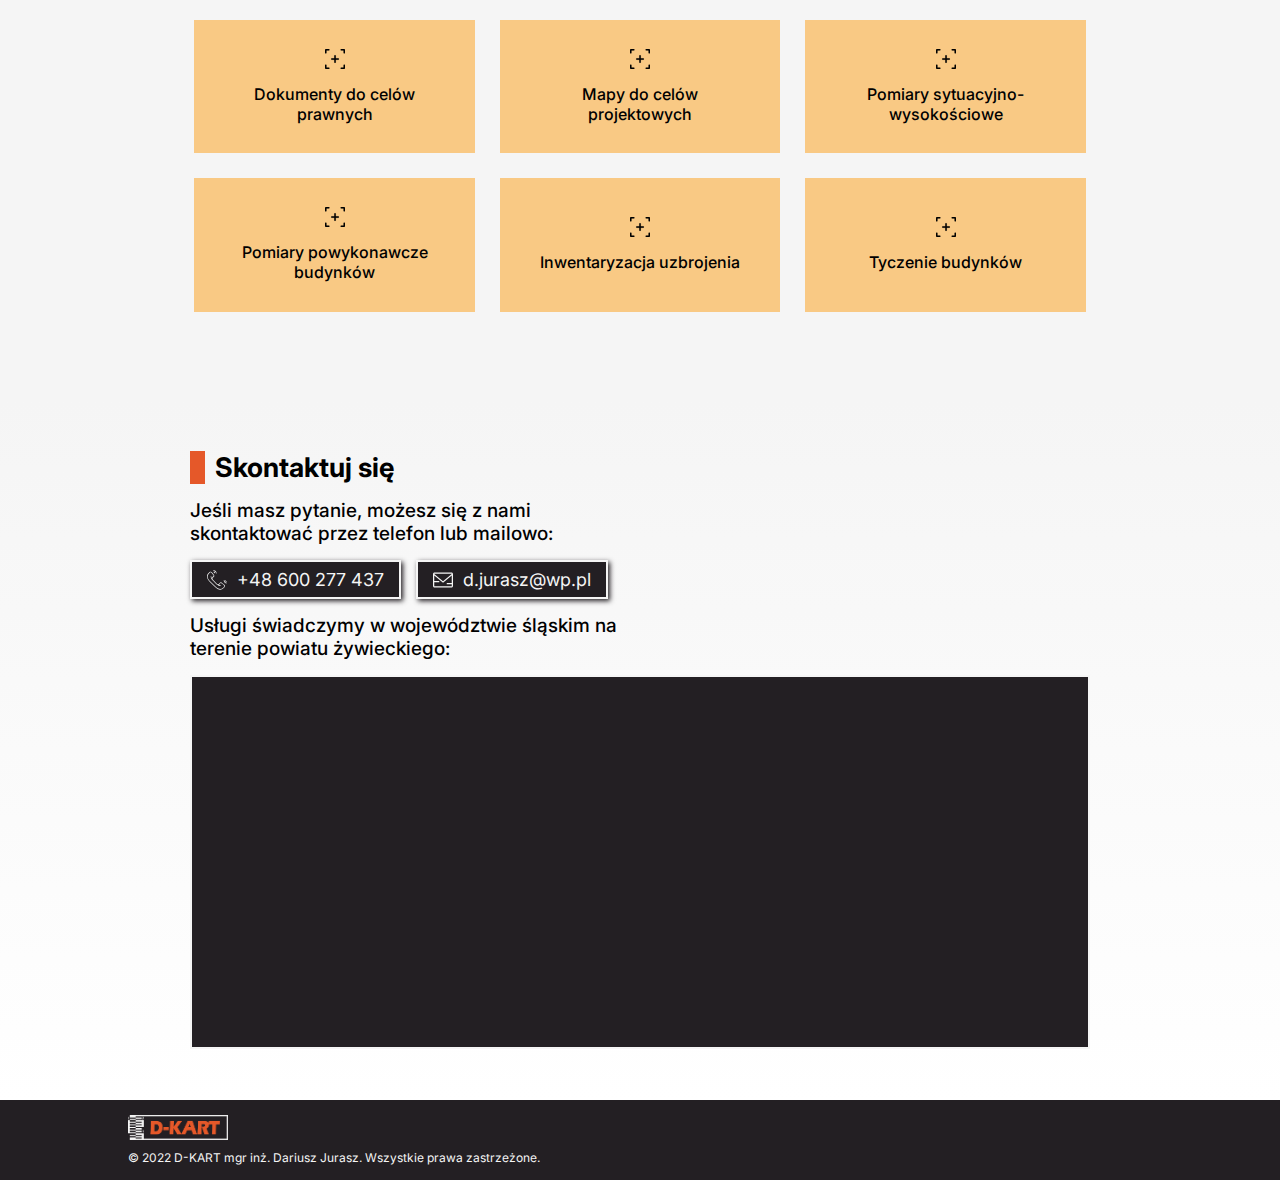
==== commit 423c591b: "Adds corrections to texts" ====
--- a/index.html
+++ b/index.html
@@ -38,9 +38,8 @@
                     mgr inż. Dariusz Jurasz
                 </h1>
                 <p>
-                    Firma D-KART oferuje profesjonalne usługi geodezyjne na terenie powiatu Żywieckiego.
-                    Są one skierowane zarówno do osób fizycznych jak i do osób prywatnych,
-                    deweloperów firm budowlanych oraz jednostek samorządu terytorialnego.
+                    Firma D-KART oferuje profesjonalne usługi geodezyjne na terenie powiatu żywieckiego.
+                    Są one skierowane do osób prywatnych, firm oraz jednostek samorządów terytorialnych.
                 </p>
                 <div class="buttons-container">
                     <a  class="custom-button light" href="#contact">
@@ -66,7 +65,7 @@
                     </div>
                     <p>
                         Jesteśmy firmą świdczącą usługi geodezyjne na terenie
-                        powiatu Żywieckiego od 1993 roku. Dzięki zdobywanemu
+                        powiatu żywieckiego od 1993 roku. Dzięki zdobywanemu
                         przez lata doświadczeniu zapewniamy kompleksową obsługę
                         oraz wykonanie prac geodezyjnych dla klientów indywidualnych
                         lub firm. <br>
@@ -130,7 +129,7 @@
                 <div class="custom-header">
                     <div class="header-mark"></div>
                     <h1>
-                        Skontaktuj się 
+                        Skontaktuj się
                     </h1>
                 </div>
                 <p>
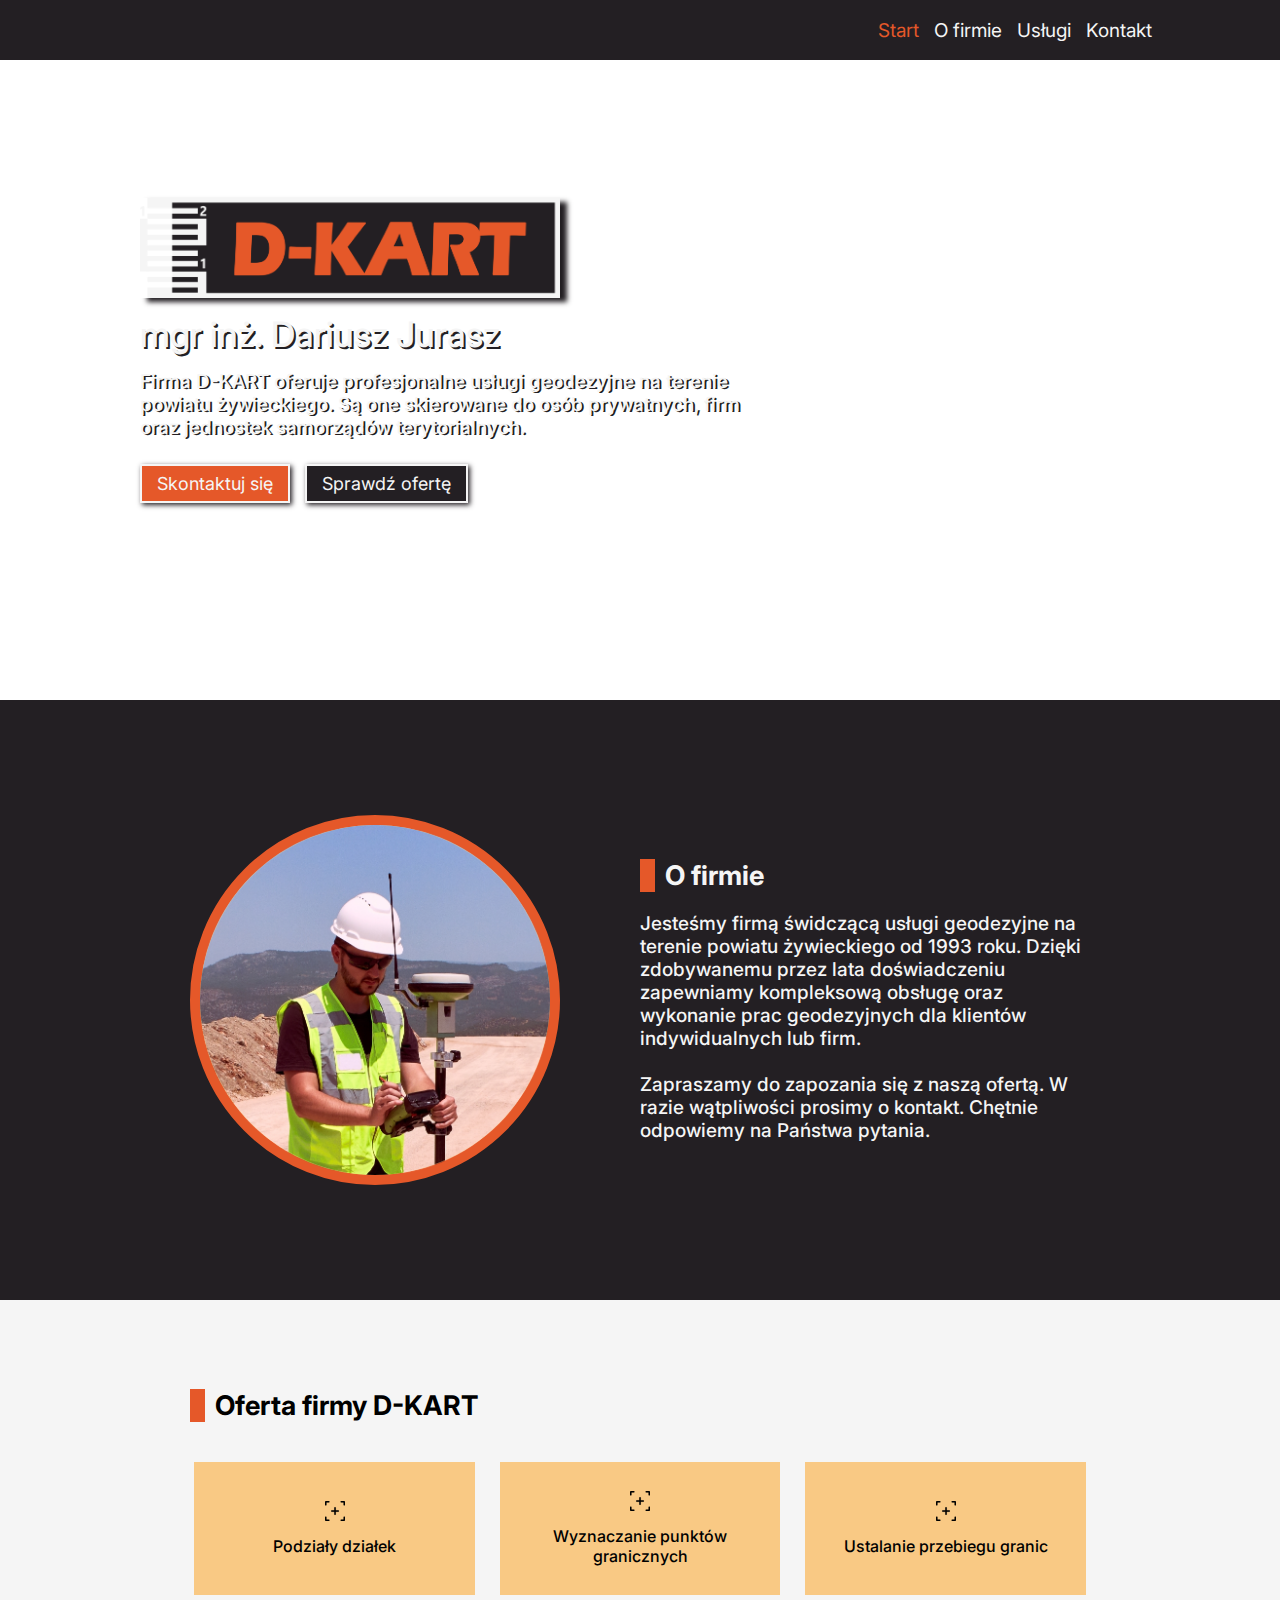
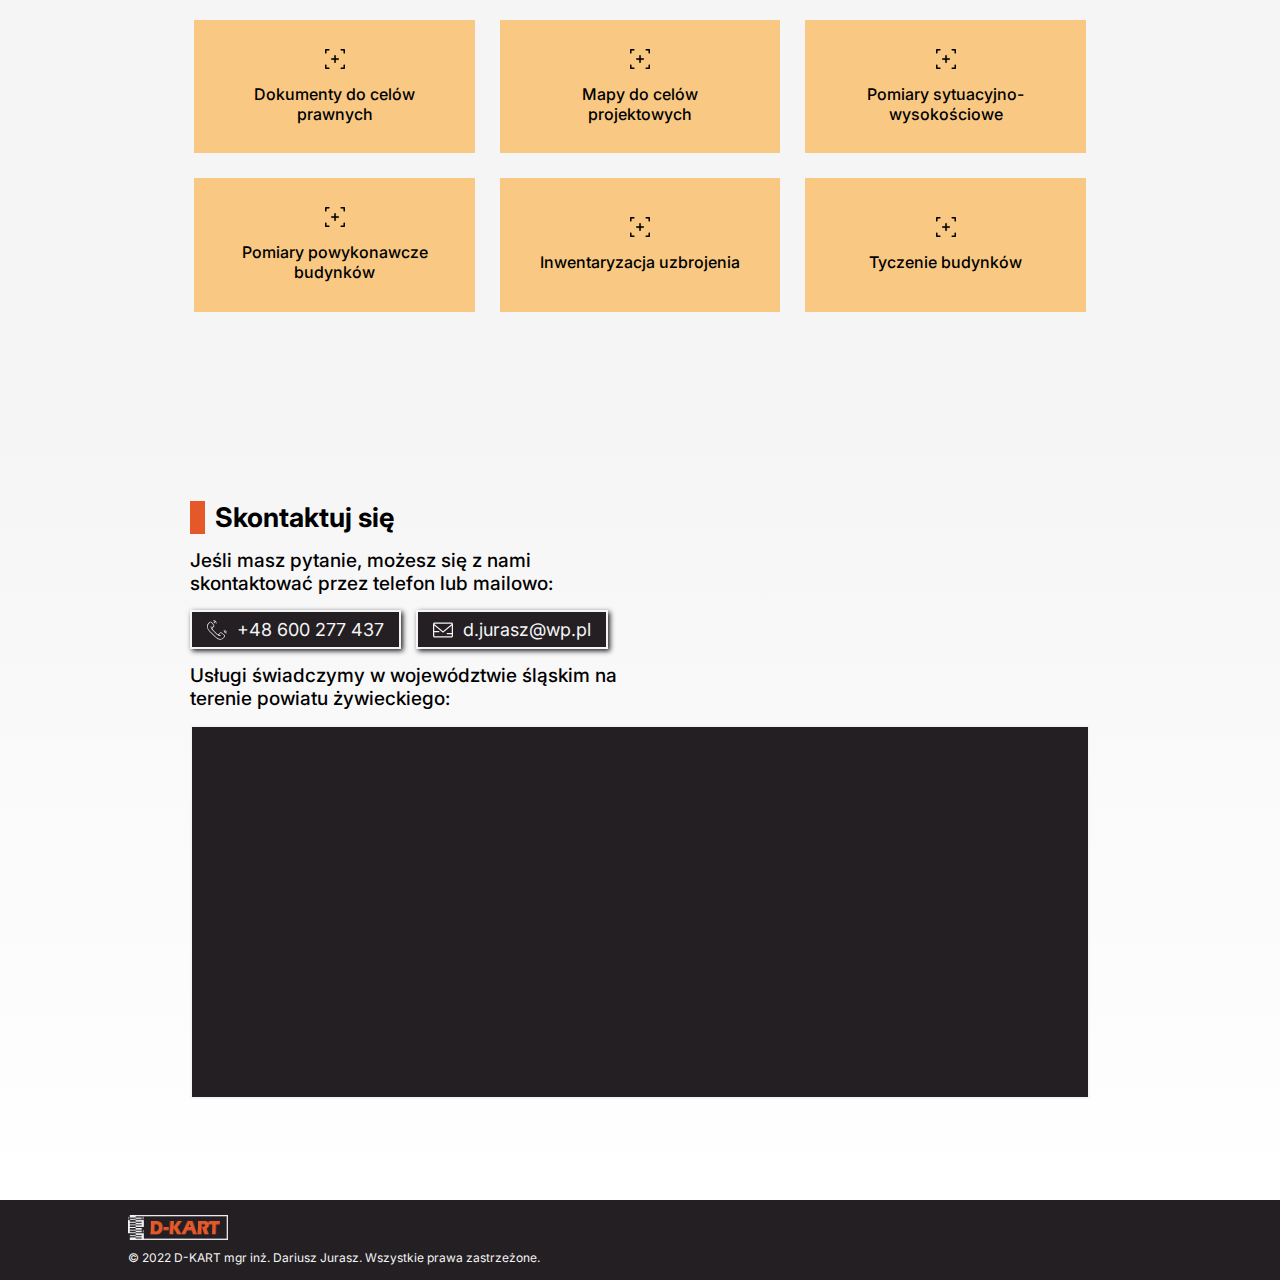
==== commit f821cb90: "Improve meta tags" ====
--- a/index.html
+++ b/index.html
@@ -1,9 +1,10 @@
 <html lang="pl-PL">
     <head>
         <meta name="viewport" content="width=device-width">
-        <meta name="description" content="Ugługi geodezyjne - mgr inż. Dariusz Jurasz"/>
+        <meta name="description" content="Ugługi geodezyjne D-KART - mgr inż. Dariusz Jurasz.
+            Wykonywanie szerokiego zakresu usług geodezyjnych na terenie powiatu Żywieckiego."/>
         <meta charset="UTf-8"/>
-        <meta name="keywords" content="geodezja śląsk, geodezja żywiec, geodeta żywiec, geodezja, geodezja  mgr inż Dariusz Jurasz"/>
+        <meta name="keywords" content="geodezja, śląsk, żywiec, geodeta, Dariusz, Jurasz, D-KART"/>
         <meta name="author" content="Karolina Hudziec, Joanna Jurasz, Klaudia Kowalczyk"/>
         <title>
             Usługi Geodezyjne mgr inż. Dariusz Jurasz
--- a/styles.css
+++ b/styles.css
@@ -212,7 +212,7 @@
     background-position: top;
     background-size: cover;
     display: flex;
-    height: 700px;
+    height: 800px;
     justify-content: center;
     max-width: 100vw;
 }
@@ -221,6 +221,7 @@
     display: flex;
     flex-direction: column;
     gap: 15px;
+    justify-items: center;
     max-width: 900px;
     width: 80vw
 }
@@ -431,4 +432,4 @@
     .start {
         background-position: 0px -80px;
     }
-}+}
